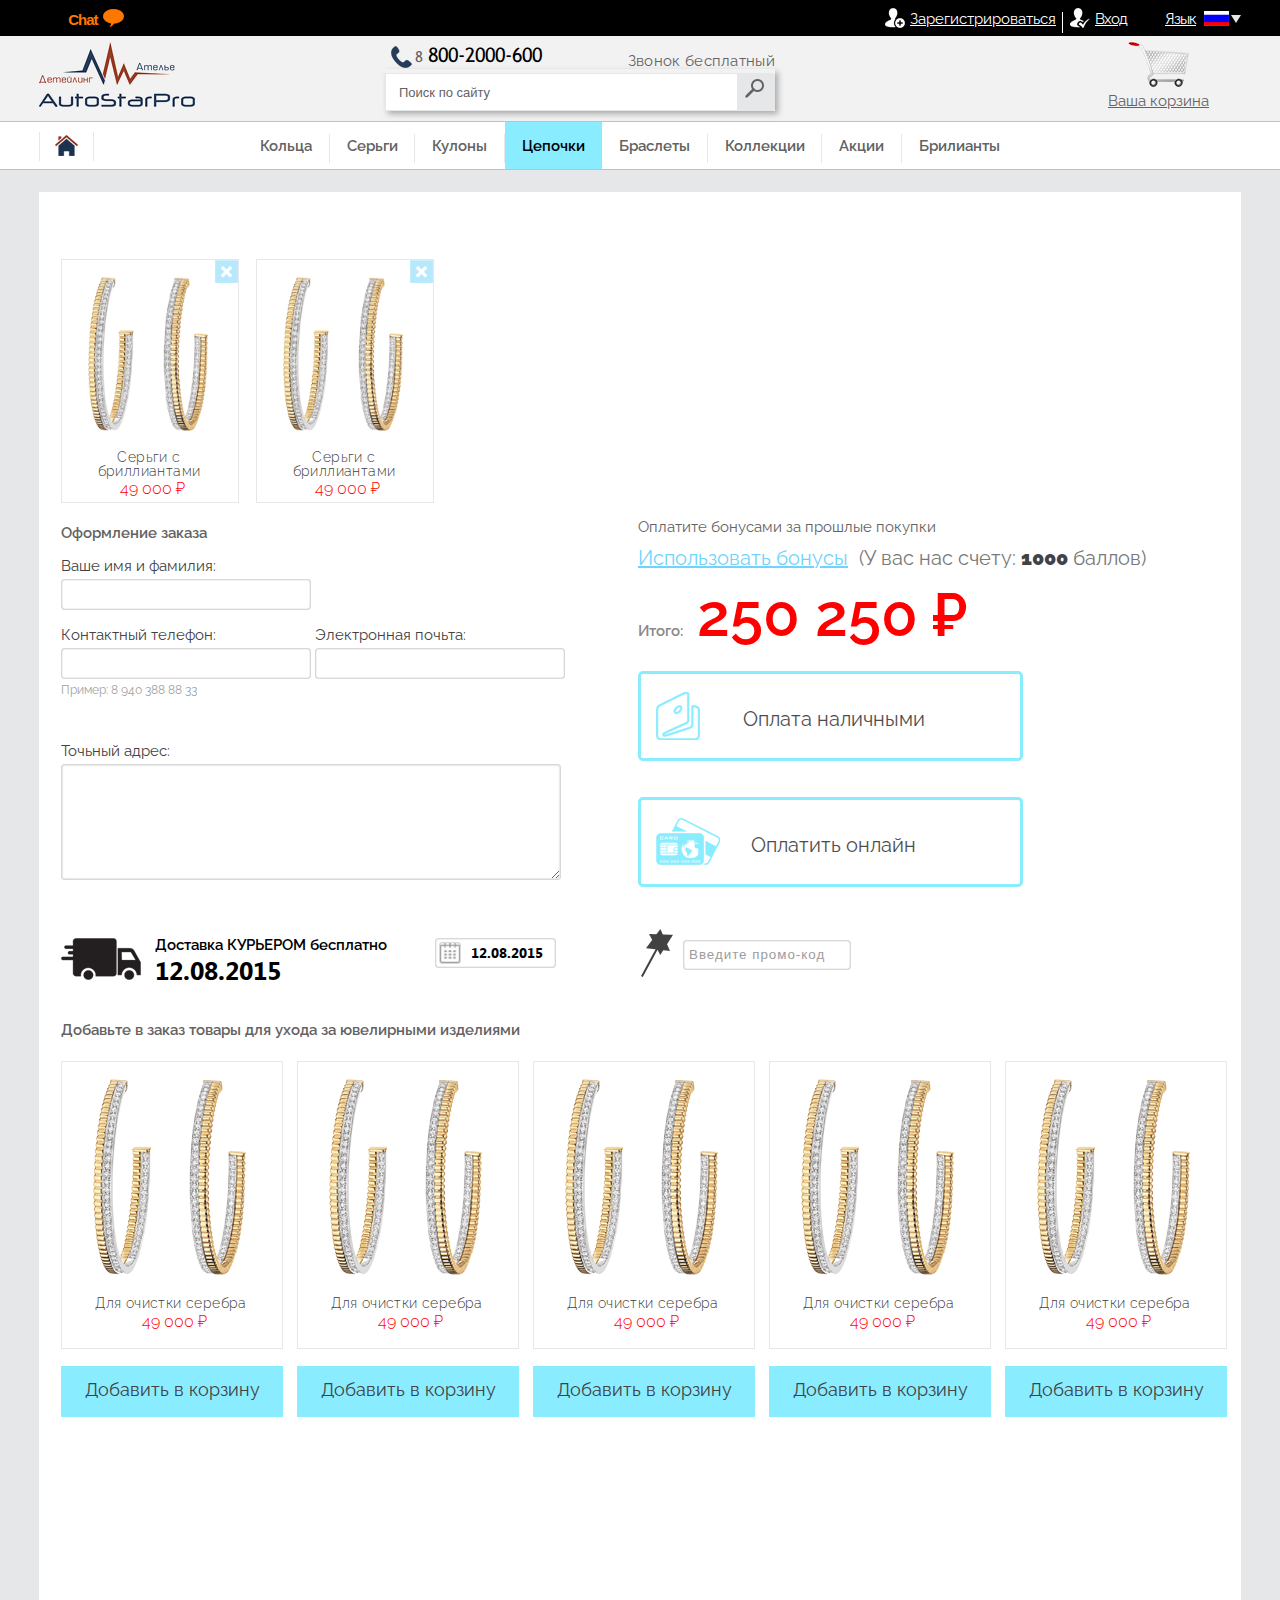
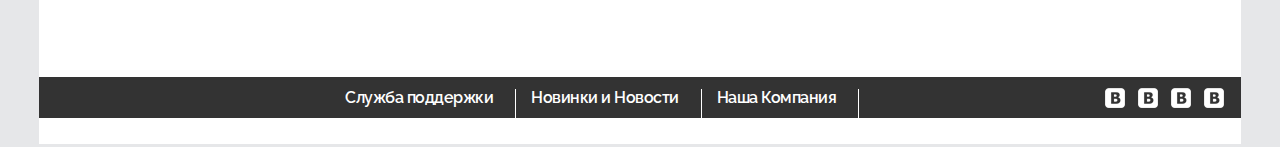
==== card.html @ b8b2562b "card.html," ====
﻿<!DOCTYPE HTML>
<html>
	<head>
		<meta charset="utf-8" />
		<title>PageHost</title>
		<meta name="description" content="" />
		<meta http-equiv="X-UA-Compatible" content="IE=edge" />
		<meta name="viewport" content="width=device-width, initial-scale=1.0" />
		<link rel="shortcut icon" href="favicon.ico" />
		<link rel="stylesheet" href="style.css">	

		<!--[if lt IE 9]>
			<link rel="stylesheet" href="https://rawgit.com/codefucker/finalReject/master/reject/reject.css" media="all" />
			<script type="text/javascript" src="https://rawgit.com/codefucker/finalReject/master/reject/reject.min.js" data-text="Ваш браузер застарел, обновите свой браузер"></script>
		<![endif]-->
	</head>
	<body>	
		<!--  Start header -->		
		<header>
			<div class="header-login">
				<div class="header-login-inner">
					<ul class="hli-left">
						<li><a href="#" class="chat"><span>Live</span> Chat</a></li>
					</ul>
					<ul class="hli-right">
						<li><a href="#" class="sing-up">Зарегистрироваться</a><span></span></li>
						<li><a href="#" class="login">Вход</a></li>
						<li><a href="#" class="language">Язык</a></li>
					</ul>
				</div>
			</div>
			<div class="header-inner header-inner-catalog">
				<a href="#" class="logo"><img src="images/page-catalog/logo-catalog.png" alt=""></a>
				<div class="form-number">
					<a href="#" class="phone-number"><span>8</span>800-2000-600</a>
					<a href="#" class="phone-callback">Звонок бесплатный</a>
					<form action="">
						<input type="text" placeholder="Поиск по сайту">
						<input type="submit" value="&nbsp;">
					</form>
				</div>
				<a href="#" class="card">Ваша корзина</a>
			</div>
			<nav class="catalog-nav">
				<div class="hni-catalog">
					<a href="#" class="home">
						<span></span>
						<img src="images/page-catalog/home.png" alt="">
						<span></span>
					</a>
					<ul class="header-nav-inner">
						<li><a href="#">Кольца</a><span></span></li>
						<li><a href="#">Серьги</a><span></span></li>
						<li><a href="#">Кулоны</a><span></span></li>
						<li class="active"><a href="#">Цепочки</a><span></span></li>
						<li><a href="#">Браслеты</a><span></span></li>
						<li><a href="#">Коллекции</a><span></span></li>
						<li><a href="#">Акции</a><span></span></li>
						<li><a href="#">Брилианты</a></li>
					</ul>
				</div>
			</nav>
		</header>
		<!-- Stop header -->
		
		<!-- Start card-content -->
		<section class="card-content">
			
			<div class="card-content-inner">
				<ul class="card-ci-block">
					<li>
						<ul class="card-block">
							<li>
								<a href=""><img src="images/page-catalog/1.png" alt=""></a>
							</li>
							<li>
								<p>Серьги с бриллиантами</p>
							</li>
							<li class="cat-price">								
								<span class="cp-apan-2">49 000 ₽</span>
							</li>							
							<a href="" class="del-product"><img src="images/page-card/del-product-bg.png" title="Удалить из корзины?" alt=""></a>
						</ul>
						<ul class="card-block">
							<li>
								<a href=""><img src="images/page-catalog/1.png" alt=""></a>
							</li>
							<li>
								<p>Серьги с бриллиантами</p>
							</li>
							<li class="cat-price">								
								<span class="cp-apan-2">49 000 ₽</span>
							</li>							
							<a href="" class="del-product"><img src="images/page-card/del-product-bg.png" title="Удалить из корзины?" alt=""></a>
						</ul>		
					</li>
				</ul>
				<div class="clear"></div>
				<div class="checkout">
					<form action="" class="checkout-form">
						<h3>Оформление заказа</h3>
						<ul>
							<li>
								<label for="cf-input-1">Ваше имя и фамилия:</label>
								<input type="text" id="cf-input-1"></li>
							<li>
								<span class="che-input-left">
									<label for="cf-input-2">Контактный телефон:</label>
									<input type="text" id="cf-input-2">
									<span class="example-text">Пример: 8 940 388 88 33</span>
								</span>
								<span class="che-input-rihnt">
									<label for="cf-input-3">Электронная почьта:</label>
									<input type="text" id="cf-input-3">					
								</span>
								<div class="clear"></div>
							</li>
							<li>
								<label for="cf-input-4">Точьный адрес:</label>
								<textarea name="" id="cf-input-4"></textarea>
							</li>
							<li class="delivery">
								<div class="delivery-date">
									<h4>Доставка КУРЬЕРОМ бесплатно</h4>
									<span>12.08.2015</span>
								</div>
								<div class="delivery-input">
									<input type="text" value="12.08.2015">
									<input type="image" src="images/page-card/delivery-inpu-bg.png" value="">
								</div>
							</li>
						</ul>					
					</form>
					<div class="pay-bonus">
						<h3>Оплатите бонусами за прошлые покупки</h3>
						<ul>
							<li class="pay-bonus-li1">
								<a href="">Использовать бонусы</a>
								<p>(У вас нас счету:<span> 1000</span> баллов)</p>
							</li>
							<li class="pay-bonus-li2">
								<span>Итого:</span>
								<span>250 250 ₽</span>
							</li>
							<li class="pay-bonus-li3">
								<img src="images/page-card/pay-bonus-bg1.png">
								<a href="">Оплата наличными</a>
							</li>
							<li class="pay-bonus-li4">
								<img src="images/page-card/pay-bonus-bg2.png">
								<a href="">Оплатить онлайн</a>
							</li>							
							<li>
								<input type="text" placeholder="Введите промо-код" class="promo-code">
							</li>
						</ul>
					</div>	
				</div>
				<div class="add-product">
					<h3>Добавьте в заказ товары для ухода за ювелирными изделиями</h3>
					<ul class="add-product-inside">
						<li>
							<ul class="api-block">
								<li>
									<a href=""><img src="images/page-catalog/1.png" alt=""></a>
								</li>
								<li>
									<p>Для очистки серебра</p>
								</li>
								<li class="cat-price">								
									<span class="cp-apan-2">49 000 ₽</span>
								</li>							
							</ul>
							<a href="" class="add-product-a">Добавить в корзину</a>
						</li>
						<li>
							<ul class="api-block">
								<li>
									<a href=""><img src="images/page-catalog/1.png" alt=""></a>
								</li>
								<li>
									<p>Для очистки серебра</p>
								</li>
								<li class="cat-price">								
									<span class="cp-apan-2">49 000 ₽</span>
								</li>							
							</ul>
							<a href="" class="add-product-a">Добавить в корзину</a>
						</li>
						<li>
							<ul class="api-block">
								<li>
									<a href=""><img src="images/page-catalog/1.png" alt=""></a>
								</li>
								<li>
									<p>Для очистки серебра</p>
								</li>
								<li class="cat-price">								
									<span class="cp-apan-2">49 000 ₽</span>
								</li>							
							</ul>
							<a href="" class="add-product-a">Добавить в корзину</a>
						</li>
						<li>
							<ul class="api-block">
								<li>
									<a href=""><img src="images/page-catalog/1.png" alt=""></a>
								</li>
								<li>
									<p>Для очистки серебра</p>
								</li>
								<li class="cat-price">								
									<span class="cp-apan-2">49 000 ₽</span>
								</li>							
							</ul>
							<a href="" class="add-product-a">Добавить в корзину</a>
						</li>
						<li>
							<ul class="api-block">
								<li>
									<a href=""><img src="images/page-catalog/1.png" alt=""></a>
								</li>
								<li>
									<p>Для очистки серебра</p>
								</li>
								<li class="cat-price">								
									<span class="cp-apan-2">49 000 ₽</span>
								</li>							
							</ul>
							<a href="" class="add-product-a">Добавить в корзину</a>
						</li>
					</ul>
				</div>
			</div>
		</section>
		<!-- Stop card-content -->
		<footer class="page-footer-card">
			<div class="footer-social footer-card">
				<ul class="footer-social-left">
					<li><a href="">Служба поддержки</a><span></span></li>
					<li><a href="">Новинки и Новости</a><span></span></li>
					<li><a href="">Наша Компания</a><span></span></li>
					<li><a href="">Контакты</a></li>
				</ul>
				<ul class="social">
					<li><a href="#"><img src="images/footer/social/4.png" alt=""></a></li>
					<li><a href="#"><img src="images/footer/social/4.png" alt=""></a></li>
					<li><a href="#"><img src="images/footer/social/4.png" alt=""></a></li>
					<li><a href="#"><img src="images/footer/social/4.png" alt=""></a></li>
				</ul>
			</div>
			
		</footer>
				

		
		
	</body>
</html>
---- style.css ----
﻿@charset "utf-8";

@import url(https://fonts.googleapis.com/css?family=Raleway);
@import url(https://fonts.googleapis.com/css?family=Roboto);
@import url(css/media.css);
@import url(css/reset.css);
/* ----------------------------Блок присоединения шрифтов--------------------------------*/

@font-face {
font-family: 'Trebuchet-MS-Regular_';
src: url('fonts/Trebuchet-MS-Regular_.eot');
src: url('fonts/Trebuchet-MS-Regular_.eot?#iefix') format('embedded-opentype'),
 url('fonts/Trebuchet-MS-Regular_.woff') format('woff'),
 url('fonts/Trebuchet-MS-Regular_.ttf') format('truetype'),
 url('fonts/Trebuchet-MS-Regular_.svg#fonts/Trebuchet-MS-Regular_') format('svg');
font-weight: normal;
font-style: normal;
}
@font-face {
font-family: 'SegoeUIRegular';
src: url('fonts/SegoeUI/SegoeUIRegular/SegoeUIRegular.eot');
src: url('fonts/SegoeUI/SegoeUIRegular/SegoeUIRegular.eot?#iefix') format('embedded-opentype'),
 url('fonts/SegoeUI/SegoeUIRegular/SegoeUIRegular.woff') format('woff'),
 url('fonts/SegoeUI/SegoeUIRegular/SegoeUIRegular.ttf') format('truetype'),
 url('fonts/SegoeUI/SegoeUIRegular/SegoeUIRegular.svg#fonts/SegoeUI/SegoeUIRegular/SegoeUIRegular') format('svg');
font-weight: normal;
font-style: normal;
}
@font-face {
font-family: 'SegoeUIBold';
src: url('fonts/SegoeUI/SegoeUIBold/SegoeUIBold.eot');
src: url('fonts/SegoeUI/SegoeUIBold/SegoeUIBold.eot?#iefix') format('embedded-opentype'),
 url('fonts/SegoeUI/SegoeUIBold/SegoeUIBold.woff') format('woff'),
 url('fonts/SegoeUI/SegoeUIBold/SegoeUIBold.ttf') format('truetype'),
 url('fonts/SegoeUI/SegoeUIBold/SegoeUIBold.svg#fonts/SegoeUI/SegoeUIBold/SegoeUIBold') format('svg');
font-weight: normal;
font-style: normal;
}
/* ------------------------------ Конец блока присоединения шрифтов ------------------------------*/


/*-----------------------------------------------------------------------------------*/
/*  TYPOGRAPHY
/*-----------------------------------------------------------------------------------*/
body{
    font-family: 'Raleway', sans-serif;
    font-weight: 400;
    background: #e6e7e9;
}
a:hover{
	text-decoration: none;
}
.clear{
	clear: both;
}
/* ------------------------------  Start header ------------------------------ */
/*-- header-login --*/
header{
	background: #f2f2f2;
	font-size: 15px;
}
.header-login{	
	width: 100%;	
	background: #000;
}
.header-login-inner{
	overflow: hidden;
	width: 1202px;
	height: 36px;
	margin: 0 auto;
	border: 0px solid #ffccff;
}
.header-login-inner a{
	display: block;
	height: 36px;
	padding-top: 12px; 
	color: #fff;
	letter-spacing: -1px;
}
.hli-left{
	float: left;
}
.hli-left li{
	padding: 0 69px 0 0;
	float: left;
}
a.chat{
	padding-right: 26px;
	text-decoration: none;
	font-family: arial;
	font-weight: 900;
	color: #fe7800;
	background: url(images/header/chat-bg.png) no-repeat right center; 
}
a.chat span{
	color: #000;
}
.moskov{
	padding: 0 0 0 30px ;
	background: url(images/header/moskov-bg.png) no-repeat 0 center; 
}
.hli-right{
	float: right;
}
.hli-right li{
	float: left;
	
}
.sing-up{
	padding: 0 0 0 25px ;
	background: url(images/header/sing-up-bg.png) no-repeat 0 center; 
	float: left;
	letter-spacing: 0 !important;
}
.hli-right li:first-child span{
	display: block;
    margin: 12px 7px 0 6px;
	width: 1px;
	height: 21px;
	background: #fff;
	float: right;
}
.login{
	padding: 0 8px 0 25px;
	background: url(images/header/login-bg.png) no-repeat 0 center; 
	float: left;
}
.language{
	position: relative; 
	padding: 0 45px 0 30px;
    background: url(images/header/language-bg.png) no-repeat 69px center;    
}
.hli-right li a.language:after{
	position: absolute;
    right: 0;
    top: 15px;
	content: '';
	display: block;
	width: 10px;
	height: 8px;
	background: url(images/header/language-after.png) no-repeat right center; 
}
/*-- header-inner --*/
.header-inner{
	overflow: hidden;
	width: 1202px;	
	height: 85px;
	margin: 0 auto;
	padding: 6px 32px 0 0;
	border: 0px solid #00ccff;
}
.header-inner a{
	color: #636363;
}
.logo{
	float: left;
}
.logo:hover{
	opacity: 0.7;
}
.form-number{
	width: 390px;
	margin-left: 220px;
	padding-top: 3px;
	float: left;
}
a.phone-number{
	position: relative;
	padding: 0 0 0 30px;
	text-decoration: none;
	font-family: 'Trebuchet-MS-Regular_';
	font-size: 20px;
	color: #000;
	float: left;
}
.phone-number:before{
	position: absolute;
    left: 6px;
    top: 1px;
	content: '';
	display: block;
	width: 21px;
	height: 22px;
	background: url(images/header/phone-number-before.png) no-repeat right center;
}
.phone-number span{
    display: inline-block;
    padding: 0 5px 0 0;
	font-size: 15px;
	color: #636363;
}
.phone-callback{
	padding-top: 9px;    
	text-decoration: none;
	letter-spacing: 0.3px;
	float: right;
}
.form-number form{
	position: relative;
	width: 390px;
	padding-top: 4px;
	box-shadow: 3px 3px 6px rgba(0,0,0, 0.3);
	float: left;
}
.form-number input[type=text]{
	width: 353px;
	height: 38px;
	padding: 0 0 0 13px;
    border: 1px solid #e6e7e9;
}
.form-number ::-webkit-input-placeholder { /* WebKit browsers */
    vertical-align:center;
    font-weight: 300;
    font-size: 13px;
    color: #636363;
    letter-spacing: -0.5;
}
.form-number :-moz-placeholder { /* Mozilla Firefox 4 to 18 */
    vertical-align:center;
    font-weight: 300;
    font-size: 13px;
    color: #636363;
    letter-spacing: -0.5;
}
.form-number ::-moz-placeholder { /* Mozilla Firefox 19+ */
	vertical-align:center;
	font-weight: 300;
	font-size: 13px;
	color: #636363;
	letter-spacing: -0.5;
}
.form-number :-ms-input-placeholder { /* Internet Explorer 10+ */
	vertical-align:center;
	font-weight: 300;
	font-size: 13px;
	color: #636363;
	letter-spacing: -0.5;
}
.form-number input[type=submit] {
    position: absolute;
    top: 4px;
    right: 0px;
    width: 38px;
    height: 38px;
    cursor: pointer;
    background: #e6e7e9 url(images/header/search-bg.png) 7px 5px no-repeat;
    border-top-right-radius: 3px;
    border-bottom-right-radius: 3px;
    border: 1px solid #e6e7e9;
}
.form-number input[type=submit]:hover{
	opacity: .7;
}
.card{
	display: block;
	padding: 52px 0 0 0;
	background: url(images/header/card-bg.png) center 0px no-repeat;
	float: right;
}
/*-- header-nav --*/
.header-nav{	
	width: 100%;	
	background: #000;
}
.header-nav-inner{
	overflow: hidden;
	width: 916px;
	margin: 0 auto;
	padding-left: 78px;
	border: 0px solid #ff00ff;
}
.header-nav-inner li{
	height: 47px;
	float: left;	
}
.header-nav-inner li.active{
	background: #89ecff;
}
.header-nav-inner li.active a{
	color: #000;
}
.header-nav-inner li.active span{
	background: #89ecff;
}
.header-nav-inner a{
	display: block;
	padding: 17px 16.5px 0 17px;
	text-decoration: none;
	font-weight: 600;
	font-size: 15px;
	color: #fff;
	float: left;
}
.header-nav-inner a:hover{
	text-decoration: underline;
	opacity: 0.8;
}
.header-nav-inner li:first-child a{
	padding-left: 0;
}
.header-nav-inner span {
    display: block;
    margin: 12px 0px 0 0px;
    width: 1px;
    height: 29px;
    background: #fff;
    float: right;
}
/* ------------------------------  Stop header ------------------------------ */
/* ------------------------------  Start slider-top ------------------------------ */
.slider-top{
	width: 1202px;
	height: 359px;
	margin: 0 auto;
	padding: 22px 14px 18px 14px;
	background: #fff;
	border: 0px solid #0ce0f0;
}
.slider1-block-text{
	position: absolute;
    top: 30px;
    right: 70px;
    width: 237px;
    color: #7ed1f1;
}
.slider1-block-text p{
	line-height: 24px;
	font-size: 20px;
}
.slider1-block-text h2{
	padding: 9px 0 0 0;
	font-weight: 600;
	font-size: 40px;
}
.slider1-block-text a{
    display: block;
    width: 100%;
    height: 57px;
    margin: 39px 0 0 0;
    padding: 20px 0 0 0;
    text-decoration: none;
    text-align: center;
    font-size: 20px;
    color: #424242;
    background: #89ecff;
    letter-spacing: 0.5px;
}
/* ------------------------------  Stop slider-top ------------------------------ */
/* ------------------------------  Start filter-block ------------------------------ */
.filter-block{
	overflow: hidden;
	width: 1202px;
	height: 123px;
	margin: 0 auto;
	padding: 22px 14px 18px 14px;
	background: url(images/filter/filter-block-bg.png);
}
.filter-block >h2{
	padding: 4px 16px 0 11px;
	font-weight: 500;
	font-size: 24px;
	color: #fff;
	float: left;
}
.filter-block a{
	text-decoration: none;
}
.filters-button{
	width: 154px;
	padding: 0 0 0 20px;
	float: left;
}
.filters-button a{	
    display: block;
    vertical-align: middle;
    width: 152px;
    height: 36px;
    padding: 11px 0 0 0;
    text-align: center;
	font-size: 16px;
	color: #424242;
	background: #fff;
	border: 1px solid rgba(1,1,1, 0.5);
}
.filters-button a:first-child{
	margin: 0px 0 6px 0;
}
.filters-button a.active{
	padding: 9px 0 0 0;
	font-weight: 600;
	font-size: 18px;
	color: #004f70;
	background: #89ecff;
	border: 1px solid #89ecff;
}
/* .filter-select-block */
.filter-select-block-left{	
	padding: 21px 7px 0 20px;
	float: left;
}
.filter-select-block-right{
	padding: 3px 1px 0 20px;
	float: left;
}
.select a:after, .select2 a:after, .select3 a:after {
    content: "";
    width: 14px;
    height: 8px;
	margin: 5px -8px 0 0;
    background: url(images/filter/filter-select-after.png)no-repeat;
    float: right;
}
.select2{
	padding-bottom: 12px;
}
/* filter-range-slider */
.filter-range-slider{
	width: 399px;
	padding-right: 49px;
	float: right;
}
.filter-range-slider >p > input{
	display: block;
    width: 360px;
    margin: -16px 0 10px 0;
    text-align: center;
	font-size: 16px;
	color: #424242;
	background: none;
    border: none;
    outline: none;
}
.pick-up{
	display: block;
    vertical-align: middle;
    width: 152px;
    height: 36px;
    margin: 25px auto 0px auto;
    padding-top: 10px;
    text-align: center;
    font-size: 16px;
    color: #424242;
    background: #fff;
    border: 1px solid rgba(1,1,1, 0.5);
}
.pick-up:hover{
	font-weight: 600;
    font-size: 18px;
    color: #004f70;
    background: #89ecff;
    border: 1px solid #89ecff;
}



/* ------------------------------  Stop filter-block ------------------------------ */
/* ------------------------------  Start category ------------------------------ */
.category{	
	overflow: hidden;
	width: 1202px;
	min-height: 441px;
	margin: 0 auto;
	padding: 21px 14px 0px 14px;
	background: #fff;
	border: 0px solid #D43232;
}
.category ul:nth-child(2){
	margin: 0 17px;
}
.cate-block{
	width: 379px;
	float: left;
}
.cate-block > li > h3{
	display: block;
	height: 49px;
	padding-top: 13px;
	text-align: center;
	font-size: 20px;
	color: #424242;
	background: #89ecff;
}
.cate-block > li > img{
	width: 100%;
	height: 166px;
	margin: 0px 0 -3px 0;
}
.cat-desc{
	padding: 0 11px;
	background: #e6e7e9;	
}
.cat-desc > a{
	display: block;
    height: 58px;
    padding: 21px 00px 0 00px;
    font-size: 13px;
    color: #696969;    
    border-bottom: 1px dashed #000;
}
.cat-desc > a:after {
    content: "";
    width: 16px;
    height: 8px;
	margin: 5px 0px 0 0;
    background: url(images/category/cat-desc-after.png)no-repeat;
    float: right;
}
.cat-desc > a:hover{
	opacity: 0.8;
}
.cate-block > li:last-child a{
	border: none;
}
/* ------------------------------  Stop category ------------------------------ */
/* ------------------------------  Start slider-center ------------------------------ */
.slider-center{
	width: 1202px;
	height: 182px;
	margin: 0 auto;
	background: #fff;
    border-top: 1px solid #0ce0f0;
    border-bottom: 1px solid #0ce0f0;
}
.popular-products{
	width: 295px;
	height: 181px;
	padding: 46px 0 0 48px;
	background: url(images/slider-center/popular-products-bg.png) no-repeat;
	float: left;
}
.popular-products h2{
	font-weight: 600;
	font-size: 50px;
    color: #fff;
}
.popular-products h2 span{
	display: block;	
	padding: 0 0 5px 0;
    font-weight: 400;
	font-size: 25px;
}
.slider-center-block{
	float: left;
}
.slider2-desc{
    height: 180px;
    padding: 23px 0 0 3px;
	font-weight: 300;
	border-right: 1px solid #0ce0f0;
}
.slider2-desc a{
	display: block;
	letter-spacing: .5px;
}
.slider2-desc img{
	display: table;
	margin: 0 auto;
}
.slider2-desc span{
	display: block;
	padding: 24px 0 4px 0;
	text-align: center;
	font-size: 14px;
	color: #424242;
	letter-spacing: .5px;
}
.slider2-desc .price{
	text-align: center;
	text-decoration: none;
	font-size: 16px;
	color: #ff0000;
}
.popular-products2{	
	width: 27px;
	height: 181px;
	background: url(images/slider-center/popular-products2-bg.png) no-repeat;
	float: right;
}
/* ------------------------------  Stop slider-center ------------------------------ */
/* ------------------------------  Start thumbnails-img ------------------------------ */
.thumbnails-img{
	overflow: hidden;
	width: 1202px;
	height: 454px;
	margin: 0 auto;
	padding: 22px 14px 0px 14px;
	background: #fff;
	border: 0px solid #2242AF;
}
.ti-block{
	position: relative;
	float: left;
}
.thumbnails-img div:nth-child(2) {	
    padding: 0 20px;
}
.thumbnails-img h3{
	position: absolute;	
	font-weight: 600;
	font-size: 40px;
    color: #203757;
}
.thumbnails-img h3 span{
	display: block;	
	font-size: 25px;
}

.thumbnails-img div:nth-child(2) h3{
	bottom: 22px;
    left: 43px;
    line-height: 46px;
}
.thumbnails-img div:last-child h3{
	top: 6px;
    left: 19px;
    line-height: 46px;
}
/* ------------------------------  Stop thumbnails-img ------------------------------ */
/* ------------------------------  Start slider-bottom ------------------------------ */
.slider-bottom{
	width: 1202px;
	height: 150px;
	margin: 0 auto;
	padding: 16px 14px 0px 14px;
	background: #fff;
	border: 0px solid #00eff0;
}
.slider3-block{
	overflow: hidden;
	height: 90px;
    padding: 4px 80px 0 0;
	border: 3px solid #89ecff;
}
.slider3-block a{
    display: block;
    padding: 9px 22px 0 15px;	
    cursor: pointer;
	float: left;
}
.slider3-block h3{
	font-size: 26px;
    color: #424242;
    float: left;
}
.slider3-block p{
	width: 75%;
	padding-top: 13px;    
	font-size: 15px;
    color: #424242;
    letter-spacing: 0.4px;
    opacity: 0.8;
    float: left;
}

/* ------------------------------  Stop slider-bottom ------------------------------ */
/* ------------------------------  Start footer ------------------------------ */
footer{
	width: 1202px;
	height: 331px;
	margin: 0 auto;
	background: #fff;
	border: 0px solid #00ff00;
}
/*-- footer-social --*/
.footer-social{
	width: 100%;
	height: 41px;	
	background: #000;
}
.social{	
	overflow: hidden;
	padding: 11px 17px 0 0;
	float: right;
}
.social li{	
    padding-left: 13px;
	float: left;
}
/*-- footer-inner --*/
.footer-inner{
	overflow: hidden;
	padding: 27px 0 0 90px;
	font-family: 'SegoeUIRegular';
	font-size: 14px;
	color: #333;
}
.footer-inner ul{
	float: left;
}
.fi-block-1{
	width: 24.6%;
}
.fi-block-2{
	width: 26.5%;
}
.fi-block-3{
	width: 21.8%;
}
.fi-block-4{
	width: 20.6%;
}
.footer-inner a{
	text-decoration: none;
    line-height: 17px;
	color: #333;
}
.footer-inner a:hover{
	text-decoration: underline;
	opacity: 0.8;
}
.footer-inner{
	line-height: 17px;
}
.footer-inner ul h4{
	padding-bottom: 22px;
	padding-left: 2px;
}
.footer-inner ul h4 a{
	font-family: 'Raleway', sans-serif;
	font-weight: 600;
	font-size: 18px;    
}
.footer-inner .phone{
    margin: -10px 0 10px 0;
	font-size: 16px;
}
/* ------------------------------  Stop footer ------------------------------ */
/*-----------------------------------------------------------------------------------*/
/*  CATALOG
/*-----------------------------------------------------------------------------------*/
/* spart header */
.catalog-nav{	
	width: 100%;	
	background: #fff;
	border-top: 1px solid #c0c0c0;
	border-bottom: 1px solid #c0c0c0;
}
.hni-catalog{
	width: 1202px;
    margin: 0 auto;
}
.catalog-nav .header-nav-inner a{
	color: #636363;
}
.catalog-nav .header-nav-inner span{
	background: #e6e7e9;
}
.home{
    display: block;
    width: 55px;
    float: left;
    position: absolute;
}
.home img{
    padding: 13px 0 0 15px;
	float: left;
}
.home span {
    display: block;
    margin: 10px 0 0 0;
    width: 1px;
    height: 29px;
    background: #e6e7e9;
}
.home span:first-child{
	float: left;
}
.home span:last-child{
    float: right;
}
.header-inner-catalog .card {
    padding: 52px 0 0 0;
    background: url(images/page-catalog/card-bg-catalog.png) center 0px no-repeat;
}
.header-inner-catalog .form-number {
    margin-left: 190px;}
.header-inner-catalog .phone-number:before {
    background: url(images/page-catalog/phone-number-before.png) no-repeat right center;
}
/* stop header */

/* spart page-title-map */
.page-title-map{
	width: 1202px;
    margin: 0 auto;
    padding: 7px 0 5px 12px;
    font-size: 10px;
    color: #636363;
    background: #fff;
}
.page-title-map a{
    color: #636363;

}
/* stop page-title-map */
/* spart filter-block-catalog */
.filter-block-catalog{
    width: 1202px;
    margin: 0 auto;
}
/* stop filter-block-catalog */
/* spart catalog-content */
.catalog-content{
	width: 1202px;
    margin: 7px auto 0 auto;
    padding: 20px 12px 260px 7px;
    font-family: 'Roboto', sans-serif;
    font-size: 15px;
    color: #424242;
    background: #fff;
}
.catalog-content h2{
	padding: 0px 0 17px 5px;
	font-weight: 600;
}
.catalog-content-inner{
	overflow: hidden;
	padding: 16px 0 0 5px;
    border-top: 1px solid #e6e7e9;
}
.cci-block > li{
	display: block;
}
.cci-block > li > ul:last-child{
	margin-right: 0;
}
.catalog-block{
	position: relative;
	width: 222px;
	margin-right: 17px;
	margin-bottom: 17px;
    padding: 17px 5px 8px 0;
	border: 1px solid #e6e7e9;
	float: left;
}
.catalog-block > li > a{
	display: block;
}
.catalog-block > li > a > img{
	display: block;
	margin: 0 auto;
}
.cat-price{
	overflow: hidden;
    padding: 16px 0 9px 10px;
}
.cat-price span{
	display: block;
	float: left;
}
.cp-apan-1{
	padding: 5px 7px 0 0;
	text-decoration: line-through;
}
.cp-apan-2{
	font-size: 20px;
	color: #ff0000;
}
.cp-apan-3{
	margin: 3px 0 0 7px;
	padding: 3px 5px;
	font-size: 10px;
	background: #89ecff;
}
.catalog-block > li > p{
    padding: 0 0 0 13px;
    opacity: 0.7;
	font-weight: 300;
}
.hit{
	position: absolute;
	top: 0;
	left: -5px;
}
.catalog-block-big{
	width: 461px;
	height: 583px;
	margin-bottom: 17px;
    padding: 61px 5px 8px 0;
	border: 1px solid #e6e7e9;
	float: right;
}
.catalog-block-big > li > a{
	display: block;
}
.catalog-block-big > li > a > img{
	display: block;
	width: 315px;
	margin: 0 auto;
}
.catalog-block-big  .cat-price {
    display: table;
    margin: 0 auto;
    padding: 42px 0 9px 1px;
}
.catalog-block-big .cp-apan-1{
	padding: 5px 7px 0 0;
	font-size: 18px;
}
.catalog-block-big .cp-apan-2{
	font-size: 24px;
	color: #ff0000;
}
.catalog-block-big .cp-apan-3{
	margin: 3px 0 0 7px;
	padding: 3px 5px;
	font-size: 12px;
	background: #89ecff;
}
.catalog-block-big > li > p{    
    padding: 1px 52px 0 0;
    text-align: center;
	font-size: 18px;
	opacity: 0.7;
}
/* stop catalog-content */
/*-----------------------------------------------------------------------------------*/
/*  CATALOG
/*-----------------------------------------------------------------------------------*/
.page-product{
    overflow: hidden;
    width: 1000px;
    margin: 0 auto;
    padding: 20px;
    font-size: 17px;
    background: #fff;
    border-radius: 5px;
}
/* product-slider-inner */
.product-slider-inner {
    width: 628px;    
    padding: 0px 16px 0 0;    
    float: left;
}

#bx-pager a img {
    margin-bottom: 4px;
	border: 1px solid #e6e7e9;
}
#bx-pager a.active img {
	border: 1px solid #727272;
}
.span-name{
	position: absolute;
    bottom: -56px;
    right: 0;
    color: #737373;
}
/* product-code */
.product-code{
	width: 310px;
	float: right;
}
.product-code span{
	display: inline-block;
}
.pc-span{
    margin-top: -2px;
	font-weight: 300;
	color: #878787;
}
.product-code h1{
    padding: 10px 0 20px 0;
	font-weight: 600;
	font-size: 60px;
	color: #ff0000;
}
.product-code h2{
	line-height: 20px;
	font-weight: 600;
	color: #000;
}
.product-code h3{
	padding: 14px 0 2px 0;
	font-weight: 600;
	color: #565656;
}
.product-code p{
	line-height: 19px;
	font-size: 13px;
	color: #565656;
}
.stock, .dimensions{
    font-weight: 600;
	color: #000;
}
.stock{
    padding: 11px 10px 6px 0;
}
.stock-nun{
	color: #6a6a6a;
}
.dimen-block{
	overflow: hidden;
}
.dimen-block li{
	margin-top: 9px;
	padding: 0px 4px 0px 0;
	float: left;
}
.dimen-block li a{
	display: block;
    width: 34px;
    padding: 4.5px 0;
    text-align: center;
	text-decoration: none;
	font-size: 12px;
	color: #515151;
	border: 1px solid #807D7D;
	border-radius: 3px;
	box-shadow: 0px 0px 1px rgba(1,1,1,0.5);
}
.dimen-block li a:hover{
	background: #bababa;
	color: #fff;
}
.dimen-block li:last-child a{
	width: 100px;
	text-decoration: underline;
	color: #ff0000;
}
.order-card{
	overflow: hidden;
}
.order-card li:first-child{
    margin-top: 13px;
	float: left;
}
.order-card li:last-child{
    margin-top: 13px;
	float: right;
}
.order-card li a{
	display: block;
	width: 149px;
	height: 40px;
	padding-top: 15px;
	text-align: center;
	font-weight: 600;
	font-size: 13px
}
.order-card li:first-child a{
	background: #1e3758;
	color: #fff;
}
.order-card li:last-child a{
	background: #b5f7fd;
	color: #424242;
}
.order-card li:first-child a:hover{
	background: #ccc;
	color: #1e3758;
}
.order-card li:last-child a:hover{
	background: #424242;
	color: #b5f7fd;
}
.order-opsions li{
	display: block;
}
.order-opsions li span{
	font-weight: 600;
    color: #000;
    float: left;
}
.manufacturer{
	padding-top: 9px;
}
.manufacturer span:last-child{
	margin: -1px 0 0 8px;
}
.country{
    padding-top: 6px;
}
.country span:last-child{
	margin: -4px 0 0 6px;
}
.opsions_ span{
	padding: 10px 0 8px 0;
}
.opsions_block{
	overflow: hidden;	
}
.opsions_block li{
	margin-right:11px;
	float: left;
}
.opsions_block li a{
	display: block;
	width: 96px;
	height: 40px;	
	padding: 10px 0 0 0;
	text-align: center;	
	font-family: 'SegoeUIBold';	
	color: #535353;
	background: #e6e7e9;
	border-radius: 5px;	
}
.opsions_block li a:hover{
	opacity: 0.7;
}
.opsions_block li:last-child{
	margin-right: 0;
}
.opsions_block li:first-child a{
	position: relative;
}
.opsions_block li:first-child a:before{
	position: absolute;
    left: 6px;
    top: 15px;
	content: '';
	display: block;
	width: 7px;
	height: 7px;
	background: url(images/products/opsions_block-a-first.png) no-repeat 0 0; 
}
.opsions_block li:first-child a:after{
	position: absolute;
    right: 6px;
    top: 15px;
	content: '';
	display: block;
	width: 7px;
	height: 7px;
	background: url(images/products/opsions_block-a-first.png) no-repeat -8px 0; 
}
.opsions_block li:nth-child(2) a{
	position: relative;
    padding-left: 25px;
}
.opsions_block li:nth-child(2) a:before{
	position: absolute;
    left: 16px;
    top: 8px;
	content: '';
	display: block;
	width: 24px;
	height: 19px;
	background: url(images/products/opsions_block-a-second.png) no-repeat 0 0; 
}
/* also-bought */
.also-bought{
	float: left;
}
.also-bought h3{
	padding: 17px 0 17px 0;
	font-weight: 600;
	color: #000;
}
.also-bought ul{
	overflow: hidden;
}
.also-bought li{
	width: 200px;
	margin-right: 14px;
    padding: 48px 0 12px 0;
	border: 1px solid #e6e7e9;
	float: left;
}
.also-bought li a{
	display: block;
	text-decoration: none;
}
.also-bought li a:hover{
	opacity: 0.8;
	text-decoration: underline;
}
.also-bought li a img{
    display: block;
    margin: 0 auto;
}
.also-bought li a span{
	display: block;
	padding: 15px 0 0 8px;	
	text-align: center;	
	font-family: 'SegoeUIBold';	
	color: #000000;
}
/*-----------------------------------------------------------------------------------*/
/*  CARD
/*-----------------------------------------------------------------------------------*/
/* spart card-content */
.card-content{
	width: 1202px;
    margin: 22px auto 0 auto;
    padding: 51px 12px 260px 17px;
    font-size: 15px;
    color: #424242;
    background: #fff;
}
.card-content-inner{
	overflow: hidden;
	padding: 16px 0 0 5px;
}
/* card-ci-block */
.card-ci-block > li{
	display: block;
}
.card-ci-block > li > ul:last-child{
	margin-right: 0;
}
.card-block{
	position: relative;
	width: 178px;
	margin-right: 17px;
	margin-bottom: 17px;
    padding: 17px 5px 5px 0;
    text-align: center;
	border: 1px solid #e6e7e9;
	float: left;
}
.card-block > li > a{
	display: block;
}
.card-block > li > a > img{
	display: block;
	width: 120px;
	margin: 0 auto;
	font-size: 16px;
}
.card-block .cat-price{
	overflow: hidden;
    padding: 3px 0 0px 10px;
}
.card-block .cat-price span{
	float: none;
}
.card-block .cp-apan-2{
	font-weight: 300;
	font-size: 16px;
}
.cp-apan-3{
	margin: 3px 0 0 7px;
	padding: 3px 5px;
	font-size: 10px;
	background: #89ecff;
}
.card-block > li > p{
    padding: 19px 0 0 3px;
	font-weight: 300;
	font-size: 14px;
	letter-spacing: .4px;
}
.del-product{
	position: absolute;
	top: 0;
	right: 0px;
	opacity: 0.5;	
}
.del-product:hover{
	opacity: 1;
}

/* checkout */
.checkout{
	overflow: hidden;
}
/* checkout-form */
.checkout-form{
	width: 504px;
	float: left;
}
.checkout-form h3{
	padding-top: 6px;
	font-weight: 600;
	color: #636363;
}
.checkout-form label{
	display: block;
	padding: 18px 0 5px 0;
	font-size: 15px
}
.checkout-form input{
	width: 250px;
	height: 31px;
	border: 1px solid #d8d8d8;
	border-radius: 3px;
	box-shadow: 0px 0px 1px rgba(1,1,1,0.5) inset;
}
.example-text{
	display: block;
    padding: 5px 0 30px 0;
    font-size: 12px;
    opacity: .5;
}
.checkout-form textarea{
	width: 500px;
	height: 116px;
	border: 1px solid #d8d8d8;
	border-radius: 3px;
	box-shadow: 0px 0px 2px rgba(1,1,1,0.3) inset;
}
.che-input-left{
	width: 250px;
	float: left;
}
.che-input-rihnt{
	width: 250px;
	float: right;
}
/* delivery */
.delivery{
	padding-top: 55px;
}
.delivery-date{
	width: 340px;
	padding-left: 94px;
	font-weight: 600;
	color: #000;
	background: url(images/page-card/delivery-date-bg.png) no-repeat;
	float: left;
}
.delivery-date span{
	display: block;
	padding-top: 4px;
	font-family: 'SegoeUIBold';	
	font-size: 25px;
}
.delivery-input{
	position: relative;
	width: 130px;
	float: right;
}
.delivery-input input[type=text]{
	width: 121px;
	height: 30px;
	padding-left: 35px;
	font-family: 'SegoeUIBold';	
	font-size: 14px;
}
.delivery-input input[type=image]{
	position: absolute;
	top: 4px;
	left: 4px;
	width: 22px;
	height: 22px;
}
/* pay-bonus */
.pay-bonus{
	width: 591px;
	float: right;
}
.pay-bonus h3{
	color: #636363
}
.pay-bonus ul{
    padding: 13px 0 0 0;
}
.pay-bonus-li1{
	overflow: hidden;
}
.pay-bonus-li1 a{		
	font-size: 20px;
	color: #70d4fa;
	float: left;
}
.pay-bonus-li1 p{
	display: inline-block;
	padding-left: 11px;
	font-size: 20px;
	color: #797979;	
	float: left;
}
.pay-bonus-li1 p >span{
	font-weight: 900;
	color: #424242;
}
.pay-bonus-li2{
	padding-top: 17px;
}
.pay-bonus-li2 span{	
	font-weight: 600;
}
.pay-bonus-li2 span:first-child{
	padding: 0 10px 0 0px;
	color: #898989;
}
.pay-bonus-li2 span:last-child{
	font-size: 60px;
    color: #ff0000;
}
.pay-bonus-li3, .pay-bonus-li4{
	width: 385px;
	height: 90px;
	padding: 18px 0 0 15px;
	border: 3px solid #89ecff;
	border-radius: 5px;
}
.pay-bonus-li3{
    margin-top: 26px;
}
.pay-bonus-li4{
    margin: 36px 0 8px 0;
}
.pay-bonus-li3 img ,.pay-bonus-li3 a,.pay-bonus-li4 img ,.pay-bonus-li4 a{
	display: block;
	float: left;
}
.pay-bonus-li3 a, .pay-bonus-li4 a{
	text-decoration: none;
	font-size: 20px;
	color: #000;
	opacity: .7;
} 
.pay-bonus-li3 a{
	    padding: 17px 0 0 43px;
}
.pay-bonus-li4 a{
	    padding: 17px 0 0 31px;
}
.pay-bonus-li3 a:hover, .pay-bonus-li4 a:hover{
	text-decoration: underline;
	opacity: 1;
}
.pay-bonus li:last-child{
	padding: 45px 0 13px 45px;
    background: url(images/page-card/promo-code-bg.png) no-repeat 3px 34px;
}
.pay-bonus li:last-child input{
    width: 168px;
    height: 30px;
    padding-left: 5px;
    letter-spacing: 1px;
    border: 1px solid #d8d8d8;
    border-radius: 3px;
    box-shadow: 0px 0px 1px rgba(1,1,1,0.5) inset;
}
.pay-bonus li ::-webkit-input-placeholder {color: #9c9c9c;}
.pay-bonus li :-moz-placeholder {color: #9c9c9c;}
.pay-bonus li ::-moz-placeholder {color: #9c9c9c;}
.pay-bonus li :-ms-input-placeholder {color: #9c9c9c;}

/* add-product */
.add-product{
	padding: 40px 0 0 0;
}
.add-product h3{
	font-weight: 600;
	color: #636363;
}
.add-product-inside{
	padding-top: 23px;
}
.add-product-inside > li{
	display: block;
	float: left;
}
.add-product-inside > li:last-child > ul{
	margin-right: 0;
}
.api-block{
	position: relative;
	width: 222px;
	margin-right: 14px;
	margin-bottom: 17px;
    padding: 17px 5px 17px 0;
    text-align: center;
	border: 1px solid #e6e7e9;
}
.api-block > li > a{
	display: block;
}
.api-block > li > a > img{
	display: block;
	width: 153px;
	margin: 0 auto;
	font-size: 16px;
}
.api-block .cat-price{
	overflow: hidden;
    padding: 3px 0 0px 10px;
}
.api-block .cat-price span{
	float: none;
}
.api-block .cp-apan-2{
	font-weight: 300;
	font-size: 16px;
}
.add-product-inside .cp-apan-2{
	margin: 0;
    padding: 1px 0px;
}
.api-block > li > p{
    padding: 21px 0 0 3px;
	font-weight: 300;
	font-size: 14px;
	letter-spacing: .4px;
}
.add-product-a{
	display: block;
	width: 222px;
	height: 51px;
	padding-top: 15px;
	text-decoration: none;
	text-align: center;
	font-size: 18px;
	color: #424242;
	background: #89ecff;
}
.add-product-a:hover{
	text-decoration: underline;
	opacity: 0.8;
}
/* stop card-content */
/* stat footer-card */
.page-footer-card{
	height: 67px;
}
.footer-card{
	background: #333;
}
.footer-social-left{
	position: absolute;
    overflow: hidden;
    display: block;
    width: 620px;
    margin-left: -295px;
    left: 50%;
}
.footer-social-left li{
	float: left;
}
.footer-social-left a{
	padding: 13px 22px 0px 15px;
	text-decoration: none;
	font-weight: 600;
	color: #fff;
	float: left;
	letter-spacing: -0.5px;
}
.footer-social-left a:hover{
	text-decoration: underline;
}
.footer-social-left li:first-child a{
	padding-left: 0;
}
.footer-social-left span{
    display: block;
    margin: 12px 0px 0 0px;
    width: 1px;
    height: 29px;
    background: #fff;
    float: right;
}
/* stop footer-card */
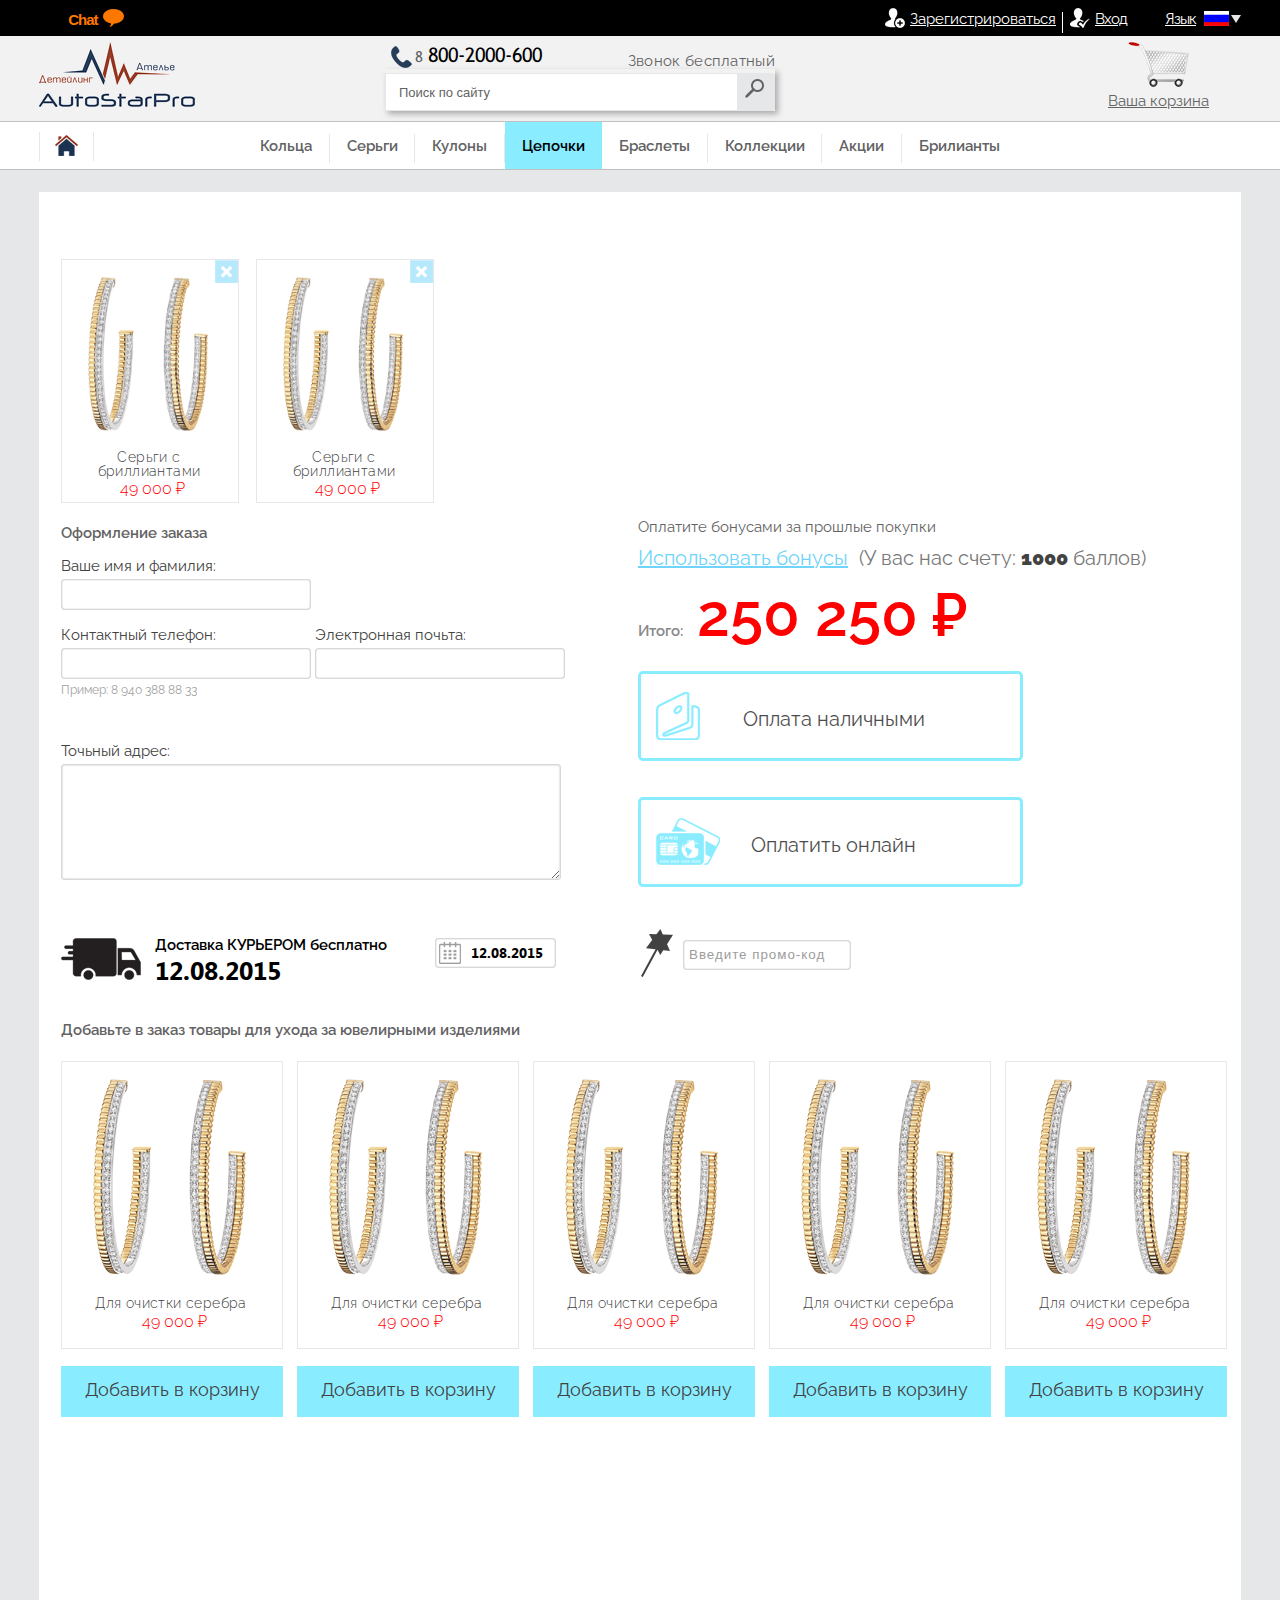
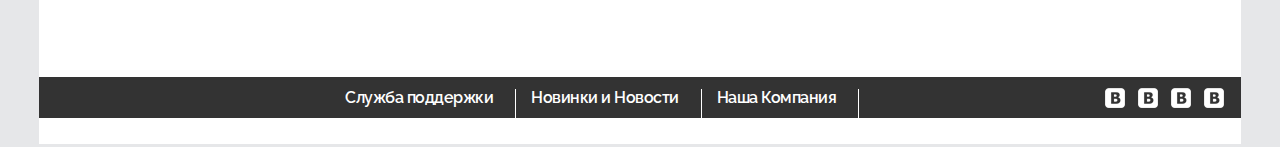
==== commit 958ee21c: "new index and card" ====
--- a/card.html
+++ b/card.html
@@ -13,6 +13,16 @@
 			<link rel="stylesheet" href="https://rawgit.com/codefucker/finalReject/master/reject/reject.css" media="all" />
 			<script type="text/javascript" src="https://rawgit.com/codefucker/finalReject/master/reject/reject.min.js" data-text="Ваш браузер застарел, обновите свой браузер"></script>
 		<![endif]-->
+		<link rel="stylesheet" href="css/jquery-ui-date.css">
+		<script src="https://ajax.googleapis.com/ajax/libs/jquery/1.10.2/jquery.min.js"></script>
+		<script src="js/jquery-ui.js"></script>
+		<script>
+			$(function() {
+			$( "#datepicker" ).datepicker();
+			});
+			
+
+		</script>
 	</head>
 	<body>	
 		<!--  Start header -->		
@@ -125,8 +135,9 @@
 									<span>12.08.2015</span>
 								</div>
 								<div class="delivery-input">
-									<input type="text" value="12.08.2015">
-									<input type="image" src="images/page-card/delivery-inpu-bg.png" value="">
+									<input type="text" id="datepicker" value="12.08.2015">
+
+									<!-- <input type="image" src="images/page-card/delivery-inpu-bg.png" value=""> -->
 								</div>
 							</li>
 						</ul>					
--- a/style.css
+++ b/style.css
@@ -551,6 +551,10 @@
 .slider2-desc a{
 	display: block;
 	letter-spacing: .5px;
+	text-align: center;
+	text-decoration: none;
+	font-size: 16px;
+	color: #ff0000;
 }
 .slider2-desc img{
 	display: table;
@@ -563,12 +567,6 @@
 	font-size: 14px;
 	color: #424242;
 	letter-spacing: .5px;
-}
-.slider2-desc .price{
-	text-align: center;
-	text-decoration: none;
-	font-size: 16px;
-	color: #ff0000;
 }
 .popular-products2{	
 	width: 27px;
@@ -1328,13 +1326,7 @@
 	padding-left: 35px;
 	font-family: 'SegoeUIBold';	
 	font-size: 14px;
-}
-.delivery-input input[type=image]{
-	position: absolute;
-	top: 4px;
-	left: 4px;
-	width: 22px;
-	height: 22px;
+	background: url(images/page-card/delivery-inpu-bg.png) no-repeat 3px 3px;
 }
 /* pay-bonus */
 .pay-bonus{
